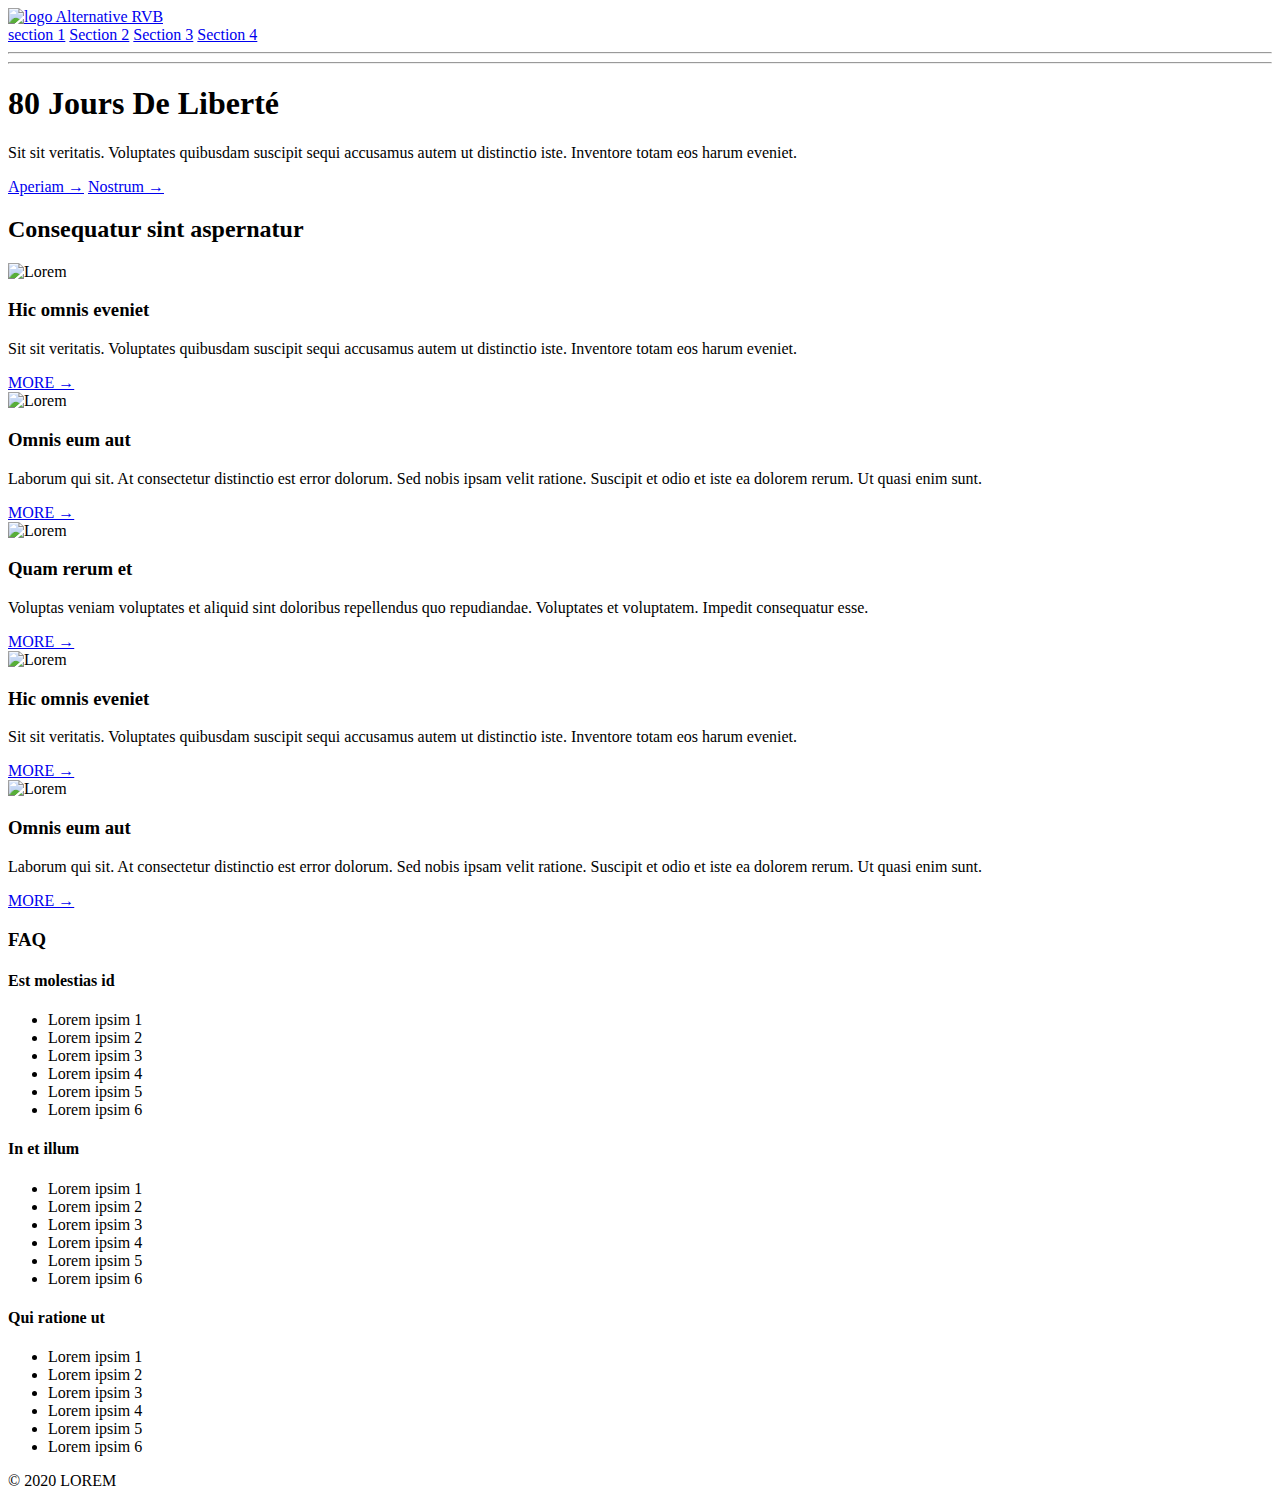
==== index.html @ 30b0284a "Add files via upload" ====
<!DOCTYPE html>
<html lang="zxx">

<head>
    <meta charset="UTF-8">
    <meta http-equiv="X-UA-Compatible" content="IE=edge">
    <meta name="viewport" content="width=device-width, initial-scale=1.0">
    <!-- <meta property="og:url" content="https://seo-beta.vercel.app/" />
    <meta property="og:type" content="article" />
    <meta property="og:title" content="80 Jours pour faire le tour du monde" />
    <meta property="og:description" content="Blog et discussions autour du voyage, des bons plans toute l'année" />
    <meta property="og:image" content="https://seo-beta.vercel.app/images/air-balloon.jpg" /> -->
    <title>Blog 😆</title>

    <link rel="icon" href="images/favicon.svg" type="image/svg+xml">

    <link rel="stylesheet" href="https://cdnjs.cloudflare.com/ajax/libs/font-awesome/5.15.2/css/all.min.css"
        integrity="sha512-HK5fgLBL+xu6dm/Ii3z4xhlSUyZgTT9tuc/hSrtw6uzJOvgRr2a9jyxxT1ely+B+xFAmJKVSTbpM/CuL7qxO8w=="
        crossorigin="anonymous" />
    <!-- <link rel="stylesheet" href="css/1_reset.css"> -->
    <link rel="stylesheet" href="css/2_normalize.css">
    <link rel="stylesheet" href="css/3_master.css">
    <link rel="stylesheet" href="css/navbar.css">
</head>

<body>
    <header>
        <nav class="nav">
            <div class="nav__logo">
                <a href="./" title="Accueil">
                    <img src="images/logo-80jours-white.png" alt="logo Alternative RVB" width="150">
                </a>
            </div>
            <div class="nav__bar">
                <div class="internal-links">
                    <a href="#section1">section 1</a>
                    <a href="#section2">Section 2</a>
                    <a href="#section3">Section 3</a>
                    <a href="#section4">Section 4</a>
                </div>
                <hr>
                <div class="social-media">
                    <a href="#"><i class="fab fa-gitlab"></i></a>
                    <a href="#"><i class="fab fa-github-square"></i></a>
                    <a href="#"><i class="fab fa-codepen"></i></a>
                    <a href="#"><i class="fab fa-behance-square"></i></a>
                </div>
                <hr>
                <div class="light-button">
                    <i class="far fa-lightbulb"></i>
                </div>
            </div>
            <div class="nav__action-button">
                <div class="action-button__bar action-button--bar1"></div>
                <div class="action-button__bar action-button--bar2"></div>
                <div class="action-button__bar action-button--bar3"></div>
            </div>
        </nav>
    </header>
    <main>
        <!-- ANCHOR SECTION 1 -->
        <section class="section1 d-flex row wrap jc-c ai-c bg-primary txt-white">
            <div class="cta w-600 pt-5">
                <header class="cta__header">
                    <h1 class="cta__title p-1 txt-white">80 Jours De Liberté</h1>
                </header>
                <div class="cta__content p-1">
                    <p class="cta__p">Sit sit veritatis. Voluptates quibusdam suscipit sequi accusamus autem ut
                        distinctio iste. Inventore totam eos harum eveniet.</p>
                </div>
                <footer class="cta__footer p-1">
                    <a href="#" class="cta__link btn btn-light">Aperiam →</a>
                    <a href="#" class="cta__link btn btn-light">Nostrum →</a>
                </footer>
            </div>
        </section>
        <!-- ANCHOR SECTION 2 -->
        <section class="section2 d-flex row wrap my-2 m-auto w-1200">
            <h2 class="section2__title p-1">Consequatur sint aspernatur</h2>
            <article class="art f-300 m-1">
                <header class="art__header">
                    <img class="art__img" src="images/placeholder-photo.jpg" alt="Lorem">
                    <h3 class="art__title p-1">Hic omnis eveniet</h3>
                </header>
                <div class="art__content p-1">
                    <p class="art__p">Sit sit veritatis. Voluptates quibusdam suscipit sequi accusamus autem ut
                        distinctio iste. Inventore totam eos harum eveniet.</p>
                </div>
                <footer class="art__footer p-1">
                    <a href="#" class="art__link">MORE →</a>
                </footer>
            </article>
            <article class="art f-300 m-1">
                <header class="art__header">
                    <img class="art__img" src="images/placeholder-photo.jpg" alt="Lorem">
                    <h3 class="art__title p-1">Omnis eum aut</h3>
                </header>
                <div class="art__content p-1">
                    <p class="art__content">Laborum qui sit. At consectetur distinctio est error dolorum. Sed nobis
                        ipsam velit ratione. Suscipit et odio et iste ea dolorem rerum. Ut quasi enim sunt.</p>
                </div>
                <footer class="art__footer p-1">
                    <a href="#" class="art__link">MORE →</a>
                </footer>
            </article>
            <article class="art f-300 m-1">
                <header class="art__header">
                    <img class="art__img" src="images/placeholder-photo.jpg" alt="Lorem">
                    <h3 class="art__title p-1">Quam rerum et</h3>
                </header>
                <div class="art__content p-1">
                    <p class="art__content">Voluptas veniam voluptates et aliquid sint doloribus repellendus quo
                        repudiandae. Voluptates et voluptatem. Impedit consequatur esse.</p>
                </div>
                <footer class="art__footer p-1">
                    <a href="#" class="art__link">MORE →</a>
                </footer>
            </article>
        </section>
        <!-- ANCHOR SECTION 3 -->
        <div class="section3 w-1200 m-auto">
            <article class="art d-flex wrap m-1 my-5">
                <div class="art__div f-300">
                    <img class="art__img" src="images/placeholder-photo.jpg" alt="Lorem">
                </div>
                <div class="art__content f-300 p-1 d-flex jc-c ai-c">
                    <div class="w-400 m-auto">
                        <h3 class="art__title">Hic omnis eveniet</h3>
                        <p class="art__p">Sit sit veritatis. Voluptates quibusdam suscipit sequi accusamus autem ut
                            distinctio iste. Inventore totam eos harum eveniet.</p>
                        <footer class="art__footer p-1">
                            <a href="#" class="art__link">MORE →</a>
                        </footer>
                    </div>
                </div>
            </article>
            <article class="art d-flex wrap m-1 my-5 row-reverse">
                <div class="art__div f-300">
                    <img class="art__img" src="images/placeholder-photo.jpg" alt="Lorem">
                </div>
                <div class="art__content f-300 p-1 d-flex jc-c ai-c">
                    <div class="w-400 m-auto">
                        <h3 class="art__title">Omnis eum aut</h3>
                        <p class="art__content">Laborum qui sit. At consectetur distinctio est error dolorum. Sed nobis
                            ipsam velit ratione. Suscipit et odio et iste ea dolorem rerum. Ut quasi enim sunt.</p>
                        <footer class="art__footer p-1">
                            <a href="#" class="art__link">MORE →</a>
                        </footer>
                    </div>
                </div>
            </article>
        </div>
    </main>
    <footer class="footer bg-default mt-5">
        <section class="footer__section w-1200 p-1 d-flex row wrap m-auto">
            <h3 class="txt-center p-1">FAQ</h3>
            <section class="footer__section f-300 p-1">
                <h4>Est molestias id</h4>
                <ul>
                    <li>Lorem ipsim 1</li>
                    <li>Lorem ipsim 2</li>
                    <li>Lorem ipsim 3</li>
                    <li>Lorem ipsim 4</li>
                    <li>Lorem ipsim 5</li>
                    <li>Lorem ipsim 6</li>
                </ul>
            </section>
            <section class="footer__section f-300 p-1">
                <h4>In et illum</h4>
                <ul>
                    <li>Lorem ipsim 1</li>
                    <li>Lorem ipsim 2</li>
                    <li>Lorem ipsim 3</li>
                    <li>Lorem ipsim 4</li>
                    <li>Lorem ipsim 5</li>
                    <li>Lorem ipsim 6</li>
                </ul>
            </section>
            <section class="footer__section f-300 p-1">
                <h4>Qui ratione ut</h4>
                <ul>
                    <li>Lorem ipsim 1</li>
                    <li>Lorem ipsim 2</li>
                    <li>Lorem ipsim 3</li>
                    <li>Lorem ipsim 4</li>
                    <li>Lorem ipsim 5</li>
                    <li>Lorem ipsim 6</li>
                </ul>
            </section>
        </section>
        <div class="footer__section w-full txt-center txt-white bg-primary p-1">
            <p>© 2020 LOREM</p>
        </div>
    </footer>
    <script src="js/nav-bar.js"></script>
</body>

</html>
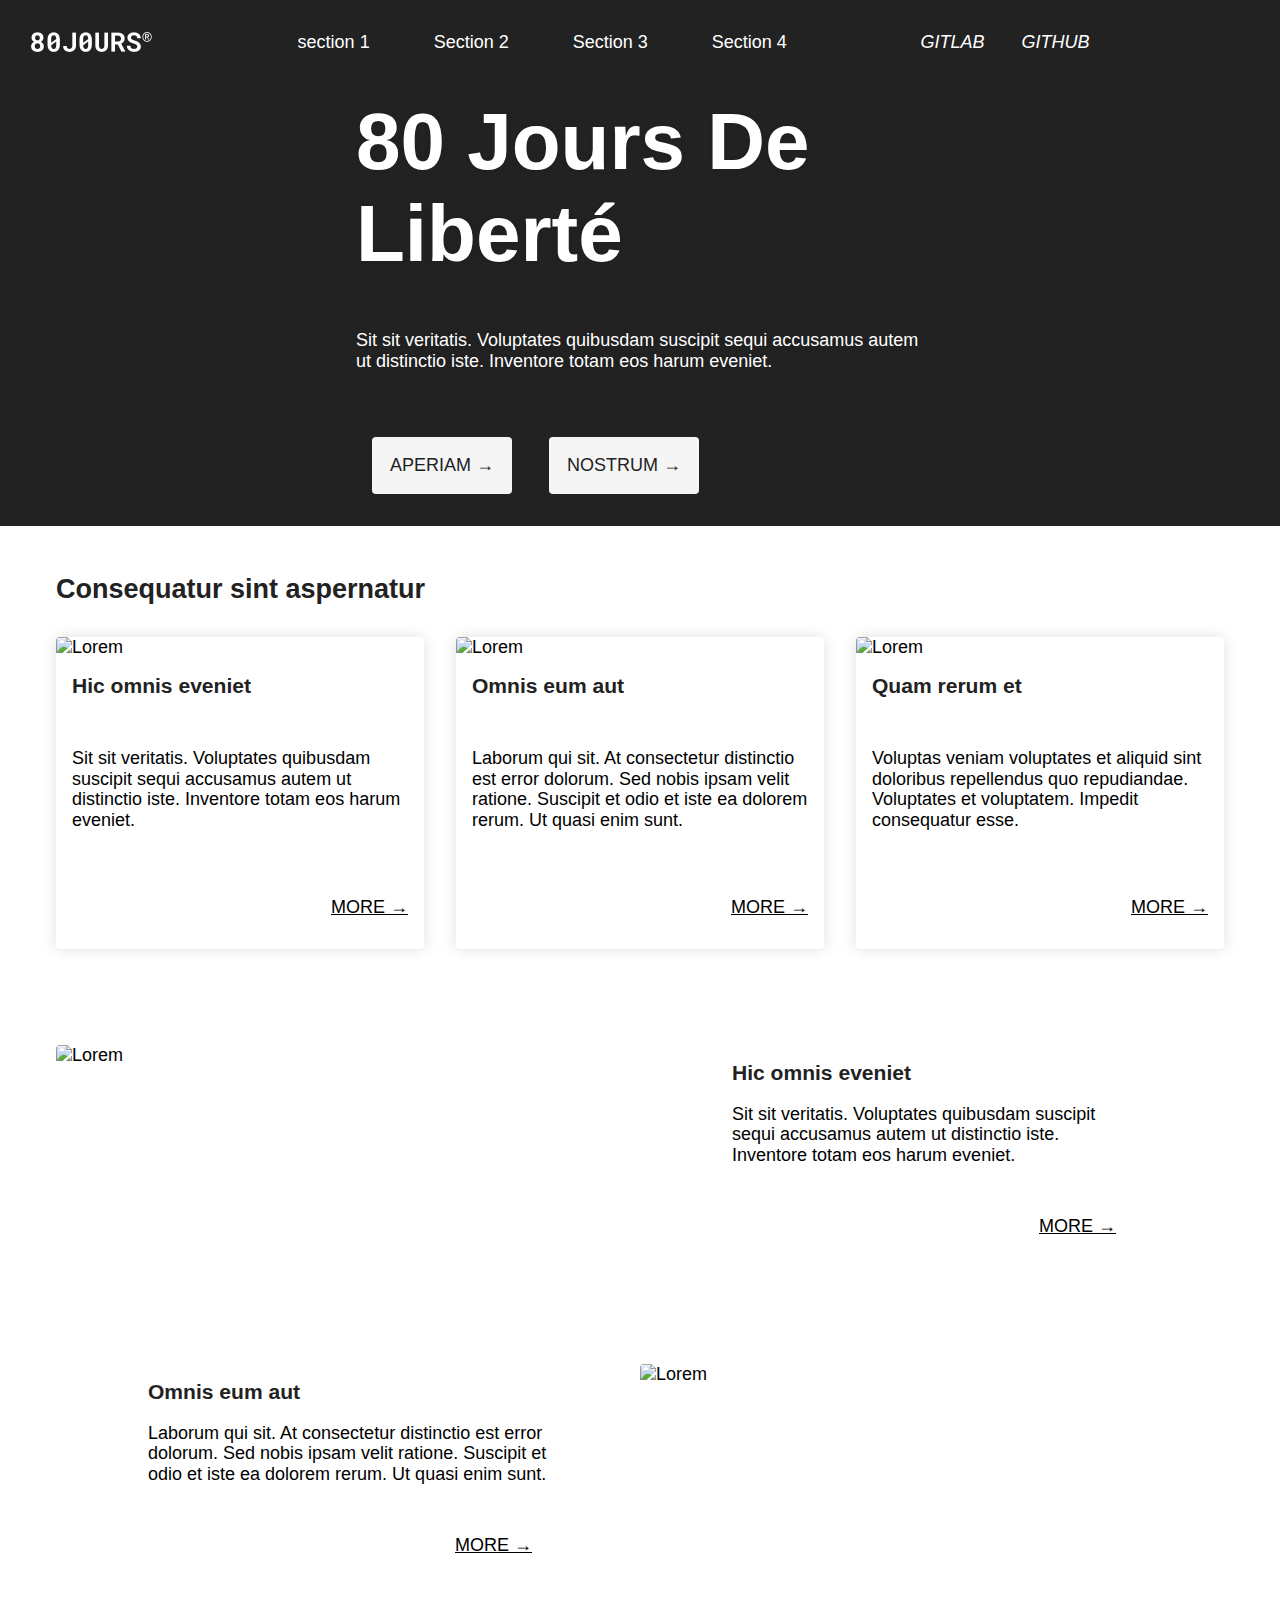
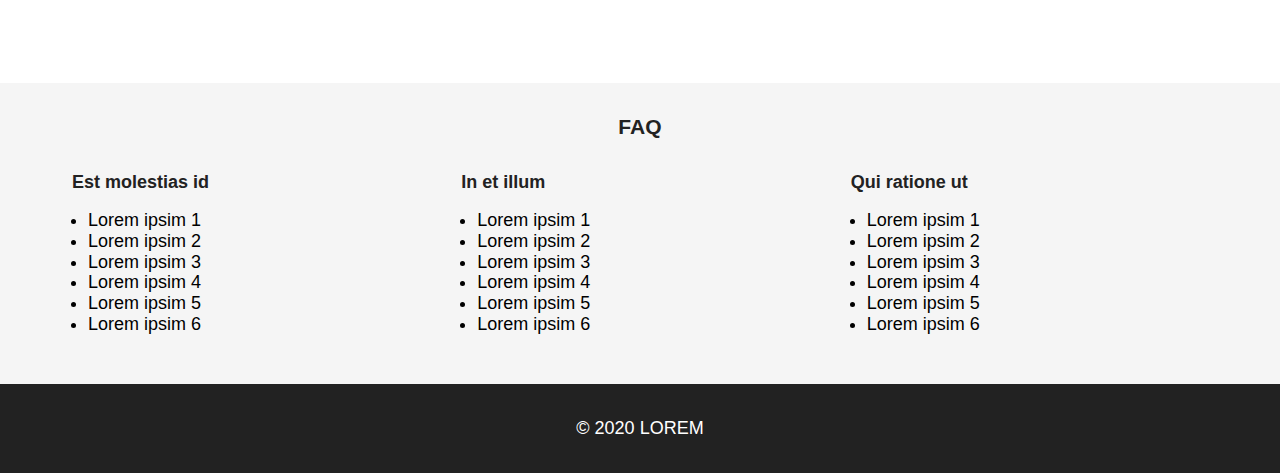
==== commit 2fdd0e51: "Update index.html" ====
--- a/index.html
+++ b/index.html
@@ -5,6 +5,11 @@
     <meta charset="UTF-8">
     <meta http-equiv="X-UA-Compatible" content="IE=edge">
     <meta name="viewport" content="width=device-width, initial-scale=1.0">
+
+    <!-- NOTE Description entre 140 ~ 160 caractéres -->
+
+    <meta name="description" content="80 jours vous donne l'actualités sur les voyages, les meilleurs destinations à visiter. Trouvez des bons plans toute l'année, des codes promo, trip garantie">
+
     <!-- <meta property="og:url" content="https://seo-beta.vercel.app/" />
     <meta property="og:type" content="article" />
     <meta property="og:title" content="80 Jours pour faire le tour du monde" />
@@ -24,6 +29,7 @@
 </head>
 
 <body>
+    <!-- NOTE SEO : minimum de 300 mots/pages - Idéal : 800 mots -->
     <header>
         <nav class="nav">
             <div class="nav__logo">
@@ -40,10 +46,8 @@
                 </div>
                 <hr>
                 <div class="social-media">
-                    <a href="#"><i class="fab fa-gitlab"></i></a>
-                    <a href="#"><i class="fab fa-github-square"></i></a>
-                    <a href="#"><i class="fab fa-codepen"></i></a>
-                    <a href="#"><i class="fab fa-behance-square"></i></a>
+                    <a href="#"><i class="fab fa-gitlab"> GITLAB</i></a>
+                    <a href="#"><i class="fab fa-github-square"> GITHUB</i></a>
                 </div>
                 <hr>
                 <div class="light-button">
@@ -79,7 +83,7 @@
             <h2 class="section2__title p-1">Consequatur sint aspernatur</h2>
             <article class="art f-300 m-1">
                 <header class="art__header">
-                    <img class="art__img" src="images/placeholder-photo.jpg" alt="Lorem">
+                    <img class="art__img" src="images/placeholder-photo-400x225.jpg" alt="Lorem">
                     <h3 class="art__title p-1">Hic omnis eveniet</h3>
                 </header>
                 <div class="art__content p-1">
@@ -92,7 +96,7 @@
             </article>
             <article class="art f-300 m-1">
                 <header class="art__header">
-                    <img class="art__img" src="images/placeholder-photo.jpg" alt="Lorem">
+                    <img class="art__img" src="images/placeholder-photo-400x225.jpg" alt="Lorem">
                     <h3 class="art__title p-1">Omnis eum aut</h3>
                 </header>
                 <div class="art__content p-1">
@@ -105,7 +109,7 @@
             </article>
             <article class="art f-300 m-1">
                 <header class="art__header">
-                    <img class="art__img" src="images/placeholder-photo.jpg" alt="Lorem">
+                    <img class="art__img" src="images/placeholder-photo-400x225.jpg" alt="Lorem">
                     <h3 class="art__title p-1">Quam rerum et</h3>
                 </header>
                 <div class="art__content p-1">
@@ -121,7 +125,7 @@
         <div class="section3 w-1200 m-auto">
             <article class="art d-flex wrap m-1 my-5">
                 <div class="art__div f-300">
-                    <img class="art__img" src="images/placeholder-photo.jpg" alt="Lorem">
+                    <img class="art__img" src="images/placeholder-photo-600x338.jpg" alt="Lorem">
                 </div>
                 <div class="art__content f-300 p-1 d-flex jc-c ai-c">
                     <div class="w-400 m-auto">
@@ -136,7 +140,7 @@
             </article>
             <article class="art d-flex wrap m-1 my-5 row-reverse">
                 <div class="art__div f-300">
-                    <img class="art__img" src="images/placeholder-photo.jpg" alt="Lorem">
+                    <img class="art__img" src="images/placeholder-photo-600x338.jpg" alt="Lorem">
                 </div>
                 <div class="art__content f-300 p-1 d-flex jc-c ai-c">
                     <div class="w-400 m-auto">
@@ -195,4 +199,4 @@
     <script src="js/nav-bar.js"></script>
 </body>
 
-</html>+</html>
--- a/css/3_master.css
+++ b/css/3_master.css
@@ -0,0 +1,284 @@
+        @import 'fonts.css';
+
+        /*NOTE flex: 1 1 valeut ne fonctonne sur <img> les images / voir div */
+        :root {
+            --primary: #222;
+            --light: #f5f5f5;
+            --typo1: 'Fira Sans', sans-serif;
+            --typo2: 'Roboto', sans-serif;
+        }
+
+        /*ANCHOR GLOBAL*/
+        * {
+            box-sizing: border-box;
+        }
+
+        img {
+            max-width: 100%;
+            display: block;
+            /* Attention au "white space" en dessous  */
+        }
+
+        body {
+            margin: 0;
+            font-family: var(--typo2);
+            font-size: 1.125rem;
+        }
+
+        h1,
+        h2,
+        h3,
+        h4,
+        h5,
+        h6 {
+            width: 100%;
+            margin: 0;
+            color: var(--primary);
+            font-family: var(--typo1);
+        }
+
+        ul {
+            padding-left: 1rem;
+        }
+
+        /*ANCHOR MODIFIER*/
+        /*ANCHOR __COLOR*/
+        .bg-default {
+            background-color: var(--light);
+        }
+
+        .bg-primary {
+            background-color: var(--primary);
+        }
+
+        .txt-white {
+            color: white;
+        }
+
+        /*ANCHOR __TYPO*/
+        .txt-center {
+            text-align: center;
+        }
+
+        /*ANCHOR __FLEX*/
+        .d-flex {
+            display: flex;
+        }
+
+        .wrap {
+            flex-wrap: wrap;
+        }
+
+        .wrap-reverse {
+            flex-wrap: wrap-reverse;
+        }
+
+        .row {
+            flex-direction: row;
+        }
+
+        .row-reverse {
+            flex-direction: row-reverse;
+        }
+
+        .column {
+            flex-direction: column;
+        }
+
+        /*ANCHOR __ALIGNMENT*/
+        .jc-c {
+            /* Axe primaire */
+            justify-content: center;
+        }
+
+        .ai-c {
+            /* Axe secondaire */
+            align-items: center;
+        }
+
+        /*ANCHOR __ESPACEMENT*/
+        .p-1 {
+            padding: 1rem;
+        }
+
+        .py-1 {
+            padding-top: 1rem;
+            padding-bottom: 1rem;
+        }
+
+        .py-2 {
+            padding-top: 2rem;
+            padding-bottom: 2rem;
+        }
+
+        .py-3 {
+            padding-top: 3rem;
+            padding-bottom: 3rem;
+        }
+
+        .py-4 {
+            padding-top: 4rem;
+            padding-bottom: 4rem;
+        }
+
+        .py-5 {
+            padding-top: 5rem;
+            padding-bottom: 5rem;
+        }
+
+        .pt-5 {
+            padding-top: 5rem;
+        }
+
+        .m-auto {
+            margin-left: auto;
+            margin-right: auto;
+        }
+
+        .m-1 {
+            margin: 1rem;
+        }
+
+        .my-1 {
+            margin-top: 1rem;
+            margin-bottom: 1rem;
+        }
+
+        .my-2 {
+            margin-top: 2rem;
+            margin-bottom: 2rem;
+        }
+
+        .my-4 {
+            margin-top: 4rem;
+            margin-bottom: 4rem;
+        }
+
+        .my-5 {
+            margin-top: 5rem;
+            margin-bottom: 5rem;
+        }
+
+        .mb-1 {
+            margin-bottom: 1rem;
+        }
+
+        .mt-5 {
+            margin-top: 5rem;
+        }
+
+        /*ANCHOR __DIMENSIONS*/
+        .w-default {
+            max-width: 1200px;
+        }
+
+        .w-full {
+            width: 100%;
+        }
+
+        .w-1200 {
+            max-width: 1200px;
+        }
+
+        .w-400 {
+            max-width: 400px;
+        }
+        .w-600 {
+            max-width: 600px;
+        }
+
+        .w-800 {
+            max-width: 800px;
+        }
+
+        .f-300 {
+            flex: 1 1 300px;
+        }
+
+        /*ANCHOR __BUTTON*/
+        .btn {
+            display: inline-block;
+            text-decoration: none;
+            padding: 1rem;
+            margin: 1rem;
+            border-radius: 4px;
+            border: 2px solid transparent;
+            background-color: var(--primary);
+            color: var(--light);
+            text-transform: uppercase;
+            transition: border, background 500ms;
+        }
+
+        .btn:hover {
+            background-color: transparent;
+            border: 2px solid var(--primary);
+            color: var(--primary);
+        }
+
+        .btn-light {
+            background-color: var(--light);
+            border: 2px solid transparent;
+            color: var(--primary);
+            transition: border, background 500ms;
+        }
+
+        .btn-light:hover {
+            background-color: transparent;
+            border: 2px solid var(--light);
+            color: var(--light);
+        }
+
+        /*ANCHOR __DESIGN*/
+        /*ANCHOR COMPONENTS*/
+        .section1 {
+            min-height: 50vh;
+            /* background-image: url(https://source.unsplash.com/1600x900/?nature,australia);
+            background-size: cover;
+            background-position: 50%; */
+        }
+
+        .cta__title,
+        .cta__content {
+            text-shadow: 0 0 5px rgba(0, 0, 0, 0.125);
+            /*x y floue couleur*/
+        }
+
+        .cta__title {
+            font-size: 2rem;
+        }
+
+        .cta__footer {
+            text-align: left;
+        }
+
+        .section2 .art {
+            box-shadow: 0 0 15px rgba(0, 0, 0, 0.125);
+            border-radius: 4px;
+        }
+
+        .art__img {
+            border-radius: 4px 4px 0 0;
+        }
+
+        .art__link {
+            display: block;
+            color: inherit;
+            text-align: right;
+            margin: 1rem 0;
+        }
+
+        /* ANCHOR MEDIA QUERIES
+        Pour les écrans supérieur > mobile 
+        */
+
+        @media (min-width: 360px) {
+            .cta__title {
+                font-size: 2.5rem;
+            }
+        }
+
+        @media (min-width: 1024px) {
+            .cta__title {
+                font-size: 5rem;
+            }
+        }--- a/css/navbar.css
+++ b/css/navbar.css
@@ -0,0 +1,146 @@
+/*CSS for Side Nav*/
+.nav {
+  /* Background */
+  --color-1: #222;
+  /* link */
+  --color-2: #fff;
+  /* link hover */
+  --color-3: red;
+  --height: 5vh;
+  width: 100%;
+  display: flex;
+  align-items: center;
+  min-height: var(--height);
+  background-color: var(--color-1);
+  padding: 0 1rem;
+  position: fixed;
+  top: 0;
+}
+
+.nav__logo {
+  flex: 1 1 200px;
+}
+
+.nav__bar {
+  width: 0;
+  height: 100%;
+  position: fixed;
+  top: 0;
+  right: 0;
+  display: flex;
+  flex-flow: wrap column;
+  padding-top: 4rem;
+  background-color: var(--color-1);
+  box-shadow: 0 0 15px rgba(0, 0, 0, 0.125);
+  transition: width 0.5s;
+}
+.nav__bar.open {
+  width: min(100%, 600px);
+  transition: width 0.5s;
+}
+.nav__bar .internal-links {
+  display: flex;
+  flex-direction: column;
+}
+.nav__bar .internal-links a {
+  padding: 1rem 2rem;
+}
+.nav__bar .social-media {
+  white-space: nowrap;
+  padding: 1rem;
+  
+}
+.nav__bar .social-media a {
+  padding: 1rem;
+}
+.nav__bar .light-button {
+  cursor: pointer;
+  padding: 1rem 2rem;
+}
+.nav__bar a,
+.nav__bar .light-button {
+  display: inline-block;
+  color: var(--color-2);
+  text-decoration: none;
+  transition: 300ms;
+}
+.nav__bar a:hover,
+.nav__bar .light-button:hover {
+  color: var(--color-3);
+  opacity: 0.8;
+  /* background-color: rgba(255, 255, 255, 0.1); */
+}
+
+.nav__action-button {
+  display: block;
+  padding: 0.5rem;
+  font-size: 1.5rem;
+  z-index: 1;
+  margin-left: auto;
+  /* BUTTON */
+}
+.nav__action-button .action-button__bar {
+  width: 35px;
+  height: 5px;
+  background-color: var(--color-2);
+  margin: 6px 0;
+  border-radius: 2px;
+  /* Rotate first bar */
+  /* Fade out the second bar */
+  /* Rotate last bar */
+}
+.nav__action-button .action-button__bar.action-button--bar1, .nav__action-button .action-button__bar.action-button--bar3 {
+  transition: 0.5s;
+}
+.nav__action-button .action-button__bar.action-button--bar1.change {
+  transform: rotate(-45deg) translate(-9px, 7px);
+}
+.nav__action-button .action-button__bar.action-button--bar2.change {
+  transform: scaleX(0);
+}
+.nav__action-button .action-button__bar.action-button--bar3.change {
+  transform: rotate(45deg) translate(-8px, -7px);
+}
+
+.nav hr {
+  width: 100%;
+  border-color: var(--color-2);
+  border-style: solid;
+  opacity: 0.2;
+}
+
+@media screen and (min-width: 1200px) {
+  .nav__action-button {
+    display: none;
+  }
+
+  .nav__bar {
+    flex: 4 4 800px;
+    position: static;
+    box-shadow: none;
+    flex-wrap: nowrap;
+    flex-direction: row;
+    justify-content: space-between;
+    align-items: center;
+    padding-top: initial;
+    z-index: 0;
+  }
+  .nav__bar.open {
+    width: auto;
+  }
+  .nav__bar .internal-links {
+    flex-direction: row;
+    flex: 2 2 400px;
+  }
+  .nav__bar .social-media {
+    flex: 1 1 200px;
+  }
+  .nav__bar .light-button {
+    margin-left: auto;
+  }
+  .nav hr {
+    display: none;
+  }
+}
+
+/*# sourceMappingURL=navbar.css.map */
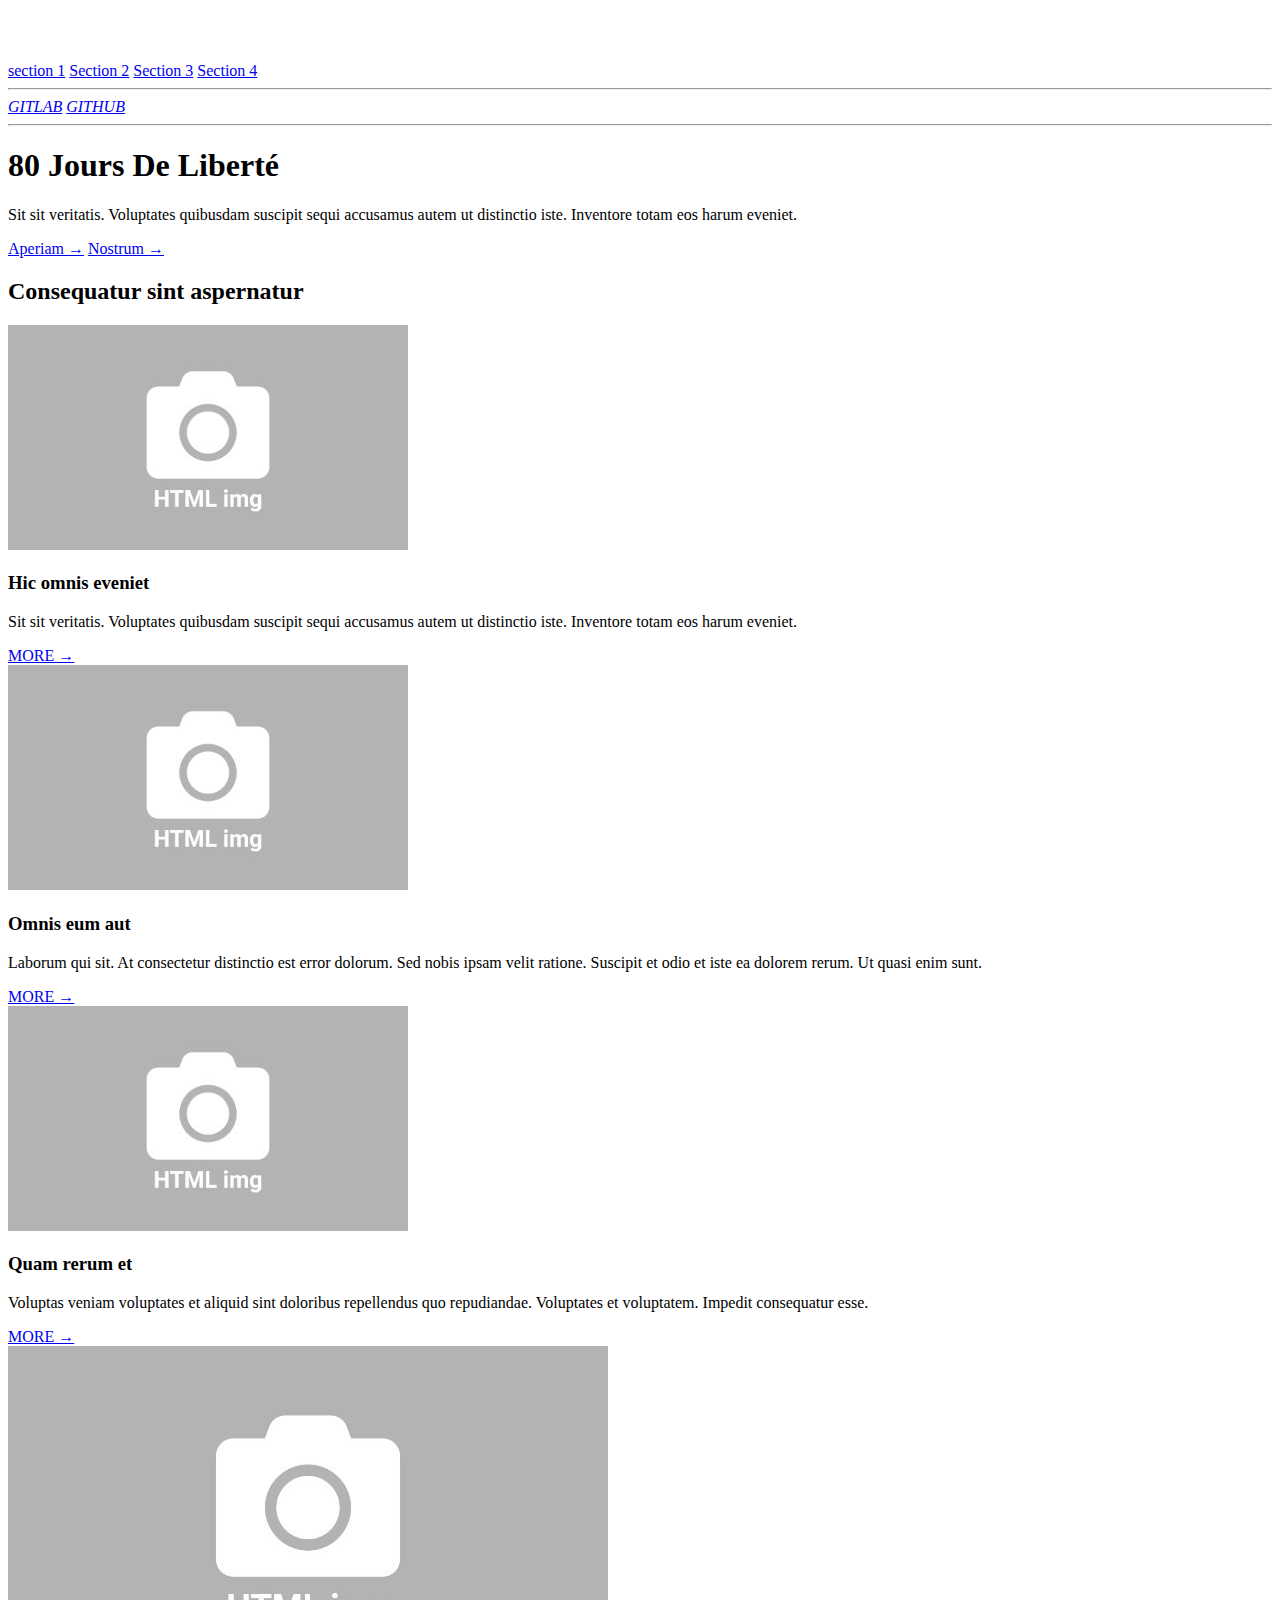
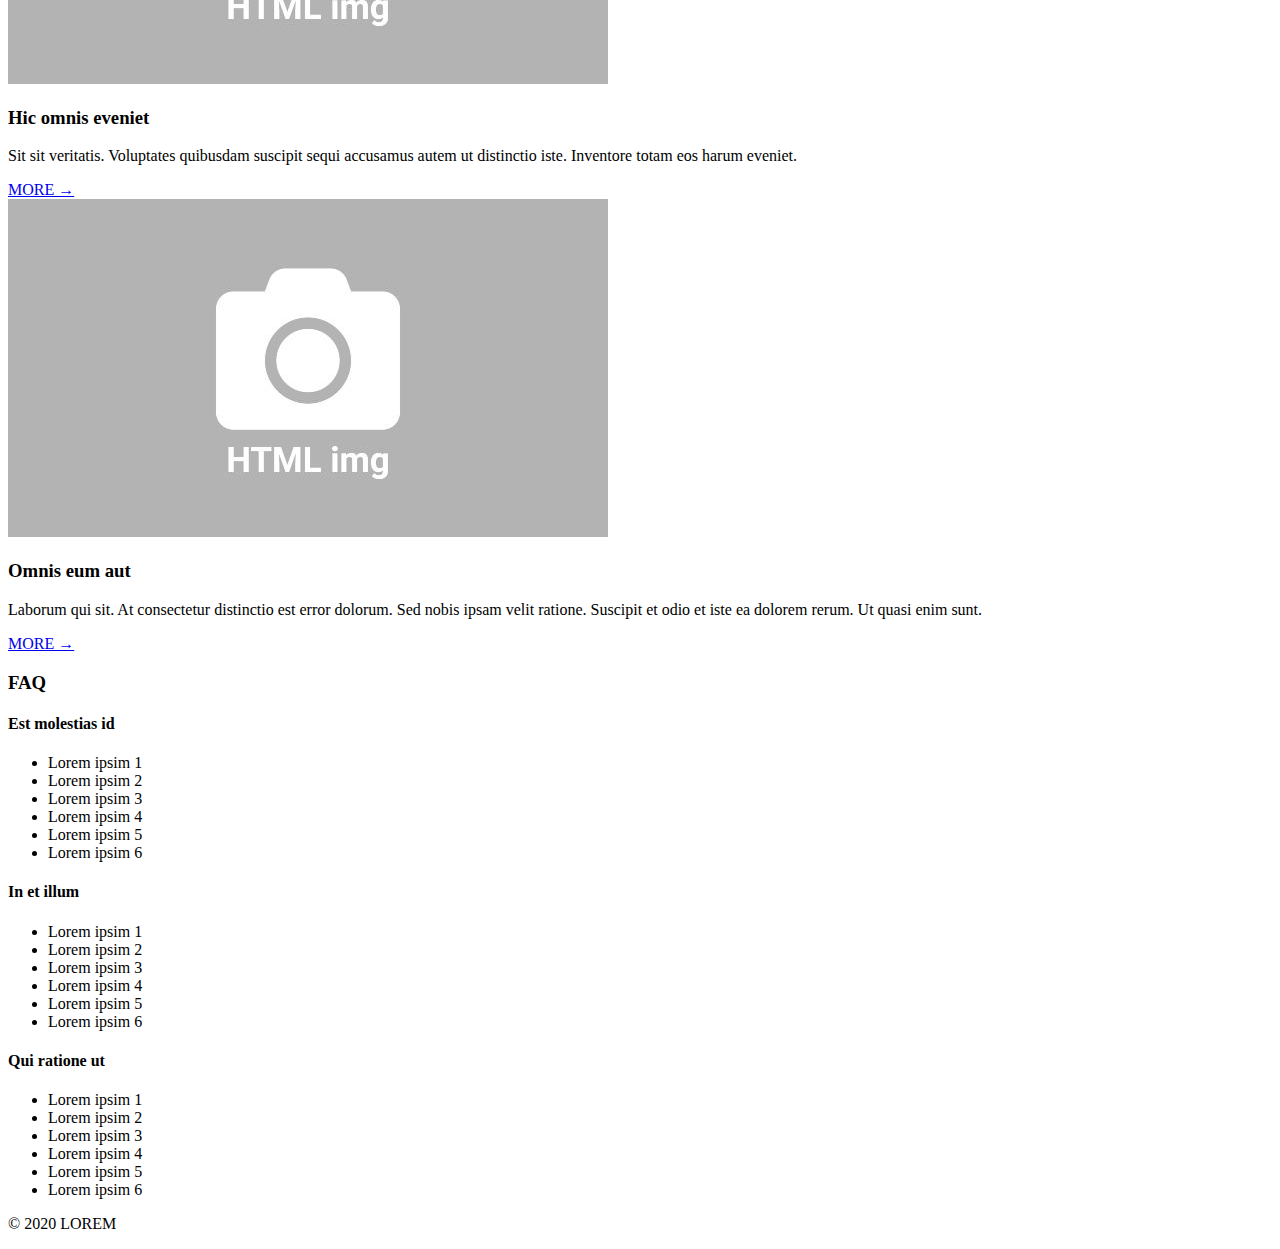
==== commit 0a877cdd: "Update index.html" ====
--- a/index.html
+++ b/index.html
@@ -1,5 +1,5 @@
 <!DOCTYPE html>
-<html lang="zxx">
+<html lang="fr">
 
 <head>
     <meta charset="UTF-8">
@@ -15,7 +15,7 @@
     <meta property="og:title" content="80 Jours pour faire le tour du monde" />
     <meta property="og:description" content="Blog et discussions autour du voyage, des bons plans toute l'année" />
     <meta property="og:image" content="https://seo-beta.vercel.app/images/air-balloon.jpg" /> -->
-    <title>Blog 😆</title>
+    <title>80 Jours Blog Voyage Code Promo</title>
 
     <link rel="icon" href="images/favicon.svg" type="image/svg+xml">
 
@@ -23,9 +23,9 @@
         integrity="sha512-HK5fgLBL+xu6dm/Ii3z4xhlSUyZgTT9tuc/hSrtw6uzJOvgRr2a9jyxxT1ely+B+xFAmJKVSTbpM/CuL7qxO8w=="
         crossorigin="anonymous" />
     <!-- <link rel="stylesheet" href="css/1_reset.css"> -->
-    <link rel="stylesheet" href="css/2_normalize.css">
-    <link rel="stylesheet" href="css/3_master.css">
-    <link rel="stylesheet" href="css/navbar.css">
+    <!-- <link rel="stylesheet" href="css/2_normalize.min.css"> -->
+    <link rel="stylesheet" href="css/3_master.min.css">
+    <!-- <link rel="stylesheet" href="css/navbar.min.css"> -->
 </head>
 
 <body>
@@ -196,7 +196,7 @@
             <p>© 2020 LOREM</p>
         </div>
     </footer>
-    <script src="js/nav-bar.js"></script>
+    <script src="js/nav-bar.min.js"></script>
 </body>
 
 </html>
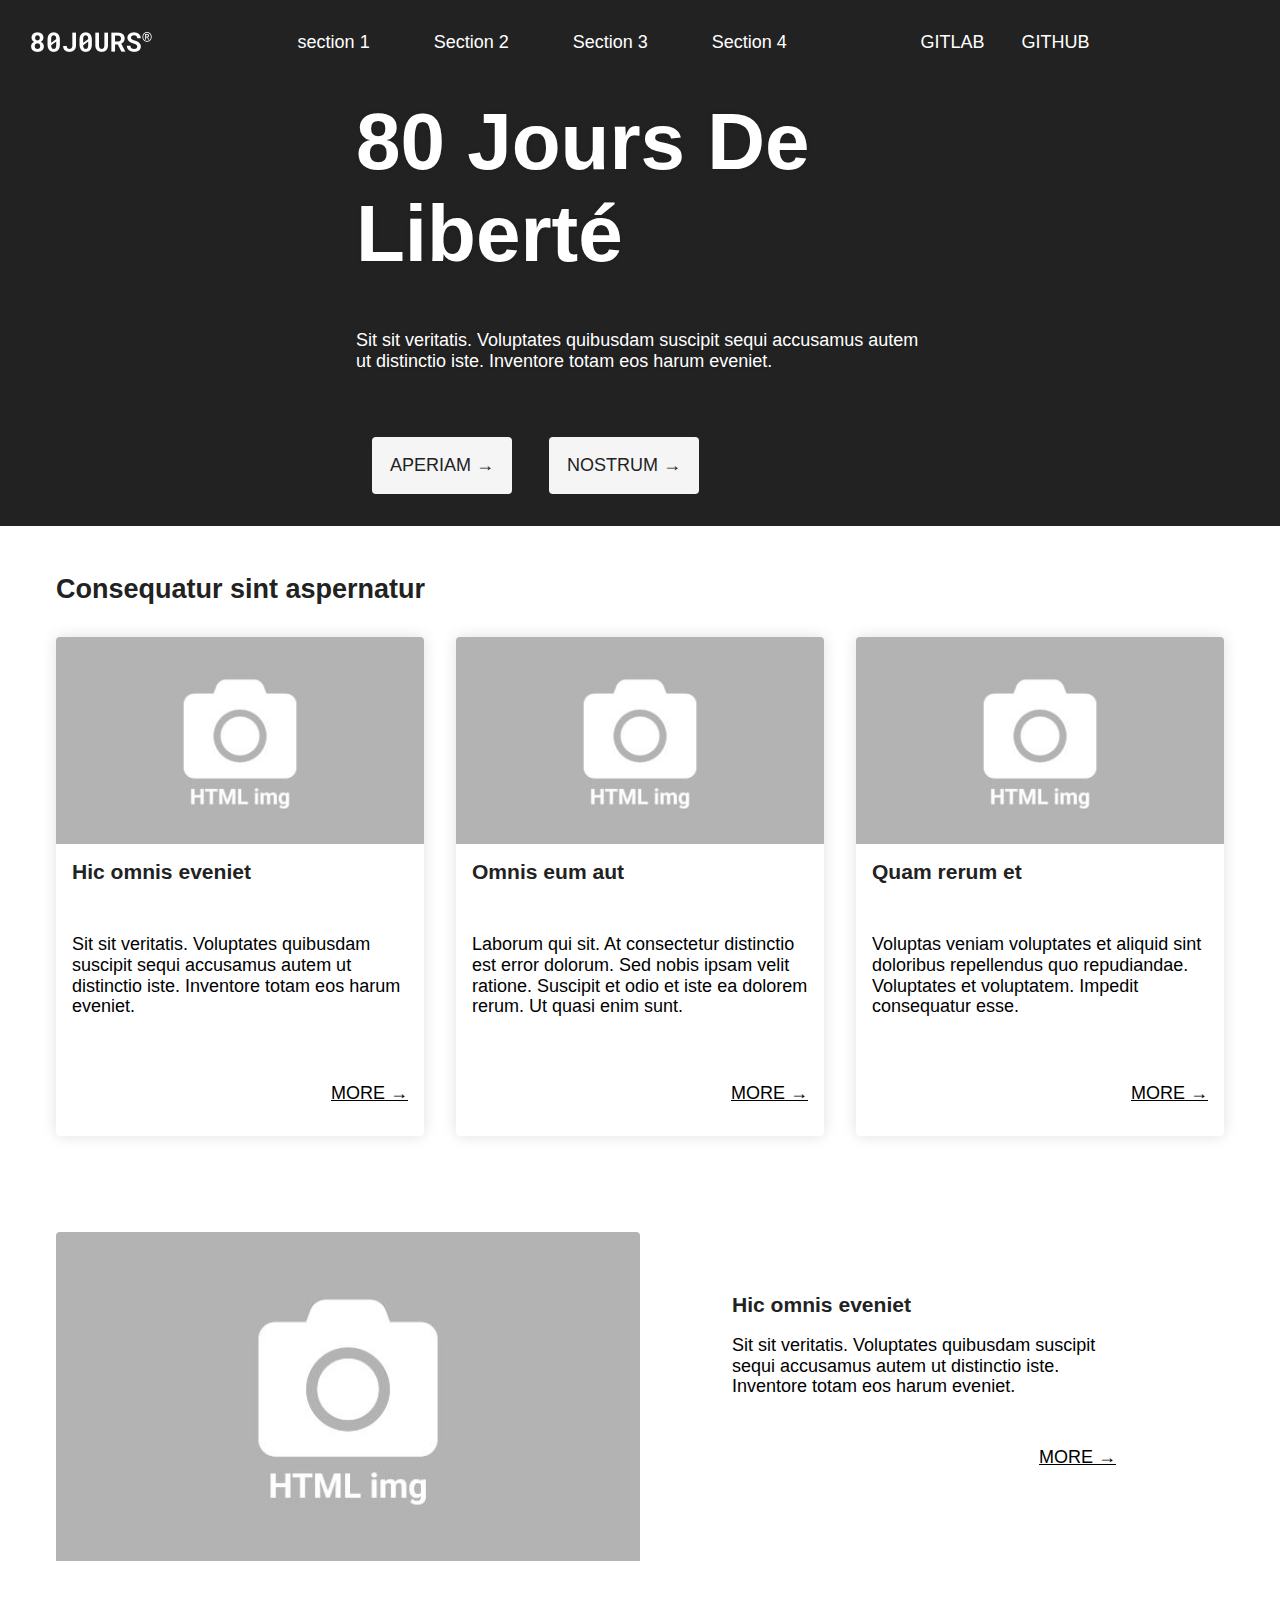
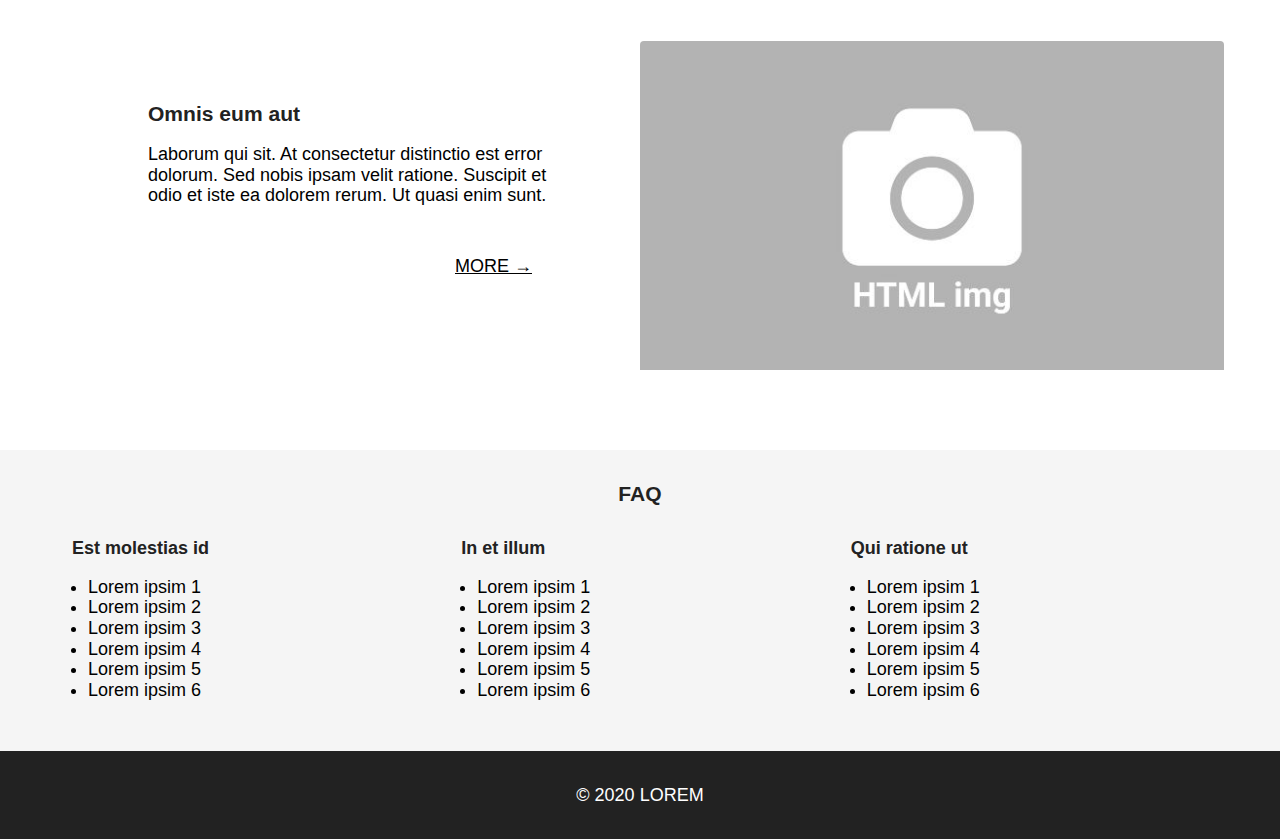
==== commit 3a5fab40: "Update index.html" ====
--- a/index.html
+++ b/index.html
@@ -6,16 +6,24 @@
     <meta http-equiv="X-UA-Compatible" content="IE=edge">
     <meta name="viewport" content="width=device-width, initial-scale=1.0">
 
-    <!-- NOTE Description entre 140 ~ 160 caractéres -->
-
-    <meta name="description" content="80 jours vous donne l'actualités sur les voyages, les meilleurs destinations à visiter. Trouvez des bons plans toute l'année, des codes promo, trip garantie">
-
-    <!-- <meta property="og:url" content="https://seo-beta.vercel.app/" />
-    <meta property="og:type" content="article" />
-    <meta property="og:title" content="80 Jours pour faire le tour du monde" />
-    <meta property="og:description" content="Blog et discussions autour du voyage, des bons plans toute l'année" />
-    <meta property="og:image" content="https://seo-beta.vercel.app/images/air-balloon.jpg" /> -->
+    <!-- NOTE Description entre 140 ~ 160 caractères -->
+
+    <!-- TWITTER CARD -->
+    <meta name="twitter:card" content="80 Jours vous donne l'actualité sur les voyages, les meilleures destinations à visiter. Trouvez des bons plans toute l'année, des codes promos, trip garantie" />
+    <meta name="twitter:site" content="@TheWamAlt" />
+    <meta name="twitter:creator" content="@TheWamAlt" />
+
+    <!-- FACEBOOK OG -->
+    <meta property="og:url" content="https://80-jours-six.vercel.app/" />
+    <meta property="og:type" content="website" />
+    <meta property="og:title" content="80 Jours Blog Voyage Code Promo" />
+    <meta property="og:description"
+        content="80 Jours vous donne l'actualité sur les voyages, les meilleures destinations à visiter. Trouvez des bons plans toute l'année, des codes promos, trip garantie" />
+    <meta property="og:image" content="https://80-jours-six.vercel.app/images/air-balloon.jpg" />
+
     <title>80 Jours Blog Voyage Code Promo</title>
+
+
 
     <link rel="icon" href="images/favicon.svg" type="image/svg+xml">
 
@@ -29,11 +37,11 @@
 </head>
 
 <body>
-    <!-- NOTE SEO : minimum de 300 mots/pages - Idéal : 800 mots -->
+    <!-- NOTE SEO : minimum 300 mots / pages  - Idéal : 800 mots -->
     <header>
         <nav class="nav">
             <div class="nav__logo">
-                <a href="./" title="Accueil">
+                <a href="./" tit le="Accueil">
                     <img src="images/logo-80jours-white.png" alt="logo Alternative RVB" width="150">
                 </a>
             </div>
@@ -46,8 +54,8 @@
                 </div>
                 <hr>
                 <div class="social-media">
-                    <a href="#"><i class="fab fa-gitlab"> GITLAB</i></a>
-                    <a href="#"><i class="fab fa-github-square"> GITHUB</i></a>
+                    <a href="#"><i class="fab fa-gitlab"></i> GITLAB</a>
+                    <a href="#"><i class="fab fa-github-square"></i> GITHUB</a>
                 </div>
                 <hr>
                 <div class="light-button">
--- a/css/3_master.min.css
+++ b/css/3_master.min.css
@@ -0,0 +1 @@
+/*! normalize.css v8.0.1 | MIT License | github.com/necolas/normalize.css */html{line-height:1.15;-webkit-text-size-adjust:100%}body{margin:0}main{display:block}h1{font-size:2em;margin:.67em 0}hr{box-sizing:content-box;height:0;overflow:visible}pre{font-family:monospace,monospace;font-size:1em}a{background-color:transparent}abbr[title]{border-bottom:none;text-decoration:underline;text-decoration:underline dotted}b,strong{font-weight:bolder}code,kbd,samp{font-family:monospace,monospace;font-size:1em}small{font-size:80%}sub,sup{font-size:75%;line-height:0;position:relative;vertical-align:baseline}sub{bottom:-.25em}sup{top:-.5em}img{border-style:none}button,input,optgroup,select,textarea{font-family:inherit;font-size:100%;line-height:1.15;margin:0}button,input{overflow:visible}button,select{text-transform:none}[type=button],[type=reset],[type=submit],button{-webkit-appearance:button}[type=button]::-moz-focus-inner,[type=reset]::-moz-focus-inner,[type=submit]::-moz-focus-inner,button::-moz-focus-inner{border-style:none;padding:0}[type=button]:-moz-focusring,[type=reset]:-moz-focusring,[type=submit]:-moz-focusring,button:-moz-focusring{outline:1px dotted ButtonText}fieldset{padding:.35em .75em .625em}legend{box-sizing:border-box;color:inherit;display:table;max-width:100%;padding:0;white-space:normal}progress{vertical-align:baseline}textarea{overflow:auto}[type=checkbox],[type=radio]{box-sizing:border-box;padding:0}[type=number]::-webkit-inner-spin-button,[type=number]::-webkit-outer-spin-button{height:auto}[type=search]{-webkit-appearance:textfield;outline-offset:-2px}[type=search]::-webkit-search-decoration{-webkit-appearance:none}::-webkit-file-upload-button{-webkit-appearance:button;font:inherit}details{display:block}summary{display:list-item}template{display:none}[hidden]{display:none}:root{--primary:#222;--light:#f5f5f5;--typo1:'Fira Sans',sans-serif;--typo2:'Roboto',sans-serif}*{box-sizing:border-box}img{max-width:100%;display:block}body{margin:0;font-family:var(--typo2);font-size:1.125rem}h1,h2,h3,h4,h5,h6{width:100%;margin:0;color:var(--primary);font-family:var(--typo1)}ul{padding-left:1rem}.bg-default{background-color:var(--light)}.bg-primary{background-color:var(--primary)}.txt-white{color:#fff}.txt-center{text-align:center}.d-flex{display:flex}.wrap{flex-wrap:wrap}.wrap-reverse{flex-wrap:wrap-reverse}.row{flex-direction:row}.row-reverse{flex-direction:row-reverse}.column{flex-direction:column}.jc-c{justify-content:center}.ai-c{align-items:center}.p-1{padding:1rem}.py-1{padding-top:1rem;padding-bottom:1rem}.py-2{padding-top:2rem;padding-bottom:2rem}.py-3{padding-top:3rem;padding-bottom:3rem}.py-4{padding-top:4rem;padding-bottom:4rem}.py-5{padding-top:5rem;padding-bottom:5rem}.pt-5{padding-top:5rem}.m-auto{margin-left:auto;margin-right:auto}.m-1{margin:1rem}.my-1{margin-top:1rem;margin-bottom:1rem}.my-2{margin-top:2rem;margin-bottom:2rem}.my-4{margin-top:4rem;margin-bottom:4rem}.my-5{margin-top:5rem;margin-bottom:5rem}.mb-1{margin-bottom:1rem}.mt-5{margin-top:5rem}.w-default{max-width:1200px}.w-full{width:100%}.w-1200{max-width:1200px}.w-400{max-width:400px}.w-600{max-width:600px}.w-800{max-width:800px}.f-300{flex:1 1 300px}.btn{display:inline-block;text-decoration:none;padding:1rem;margin:1rem;border-radius:4px;border:2px solid transparent;background-color:var(--primary);color:var(--light);text-transform:uppercase;transition:border,background .5s}.btn:hover{background-color:transparent;border:2px solid var(--primary);color:var(--primary)}.btn-light{background-color:var(--light);border:2px solid transparent;color:var(--primary);transition:border,background .5s}.btn-light:hover{background-color:transparent;border:2px solid var(--light);color:var(--light)}.section1{min-height:50vh}.cta__content,.cta__title{text-shadow:0 0 5px rgba(0,0,0,.125)}.cta__title{font-size:2rem}.cta__footer{text-align:left}.section2 .art{box-shadow:0 0 15px rgba(0,0,0,.125);border-radius:4px}.art__img{border-radius:4px 4px 0 0}.art__link{display:block;color:inherit;text-align:right;margin:1rem 0}@media (min-width:360px){.cta__title{font-size:2.5rem}}@media (min-width:1024px){.cta__title{font-size:5rem}}.nav{--color-1:#222;--color-2:#fff;--color-3:red;--height:5vh;width:100%;display:flex;align-items:center;min-height:var(--height);background-color:var(--color-1);padding:0 1rem;position:fixed;top:0}.nav__logo{flex:1 1 200px}.nav__bar{width:0;height:100%;position:fixed;top:0;right:0;display:flex;flex-flow:wrap column;padding-top:4rem;background-color:var(--color-1);box-shadow:0 0 15px rgba(0,0,0,.125);transition:width .5s}.nav__bar.open{width:min(100%,600px);transition:width .5s}.nav__bar .internal-links{display:flex;flex-direction:column}.nav__bar .internal-links a{padding:1rem 2rem}.nav__bar .social-media{white-space:nowrap;padding:1rem}.nav__bar .social-media a{padding:1rem}.nav__bar .light-button{cursor:pointer;padding:1rem 2rem}.nav__bar .light-button,.nav__bar a{display:inline-block;color:var(--color-2);text-decoration:none;transition:.3s}.nav__bar .light-button:hover,.nav__bar a:hover{color:var(--color-3);opacity:.8}.nav__action-button{display:block;padding:.5rem;font-size:1.5rem;z-index:1;margin-left:auto}.nav__action-button .action-button__bar{width:35px;height:5px;background-color:var(--color-2);margin:6px 0;border-radius:2px}.nav__action-button .action-button__bar.action-button--bar1,.nav__action-button .action-button__bar.action-button--bar3{transition:.5s}.nav__action-button .action-button__bar.action-button--bar1.change{transform:rotate(-45deg) translate(-9px,7px)}.nav__action-button .action-button__bar.action-button--bar2.change{transform:scaleX(0)}.nav__action-button .action-button__bar.action-button--bar3.change{transform:rotate(45deg) translate(-8px,-7px)}.nav hr{width:100%;border-color:var(--color-2);border-style:solid;opacity:.2}@media screen and (min-width:1200px){.nav__action-button{display:none}.nav__bar{flex:4 4 800px;position:static;box-shadow:none;flex-wrap:nowrap;flex-direction:row;justify-content:space-between;align-items:center;padding-top:initial;z-index:0}.nav__bar.open{width:auto}.nav__bar .internal-links{flex-direction:row;flex:2 2 400px}.nav__bar .social-media{flex:1 1 200px}.nav__bar .light-button{margin-left:auto}.nav hr{display:none}}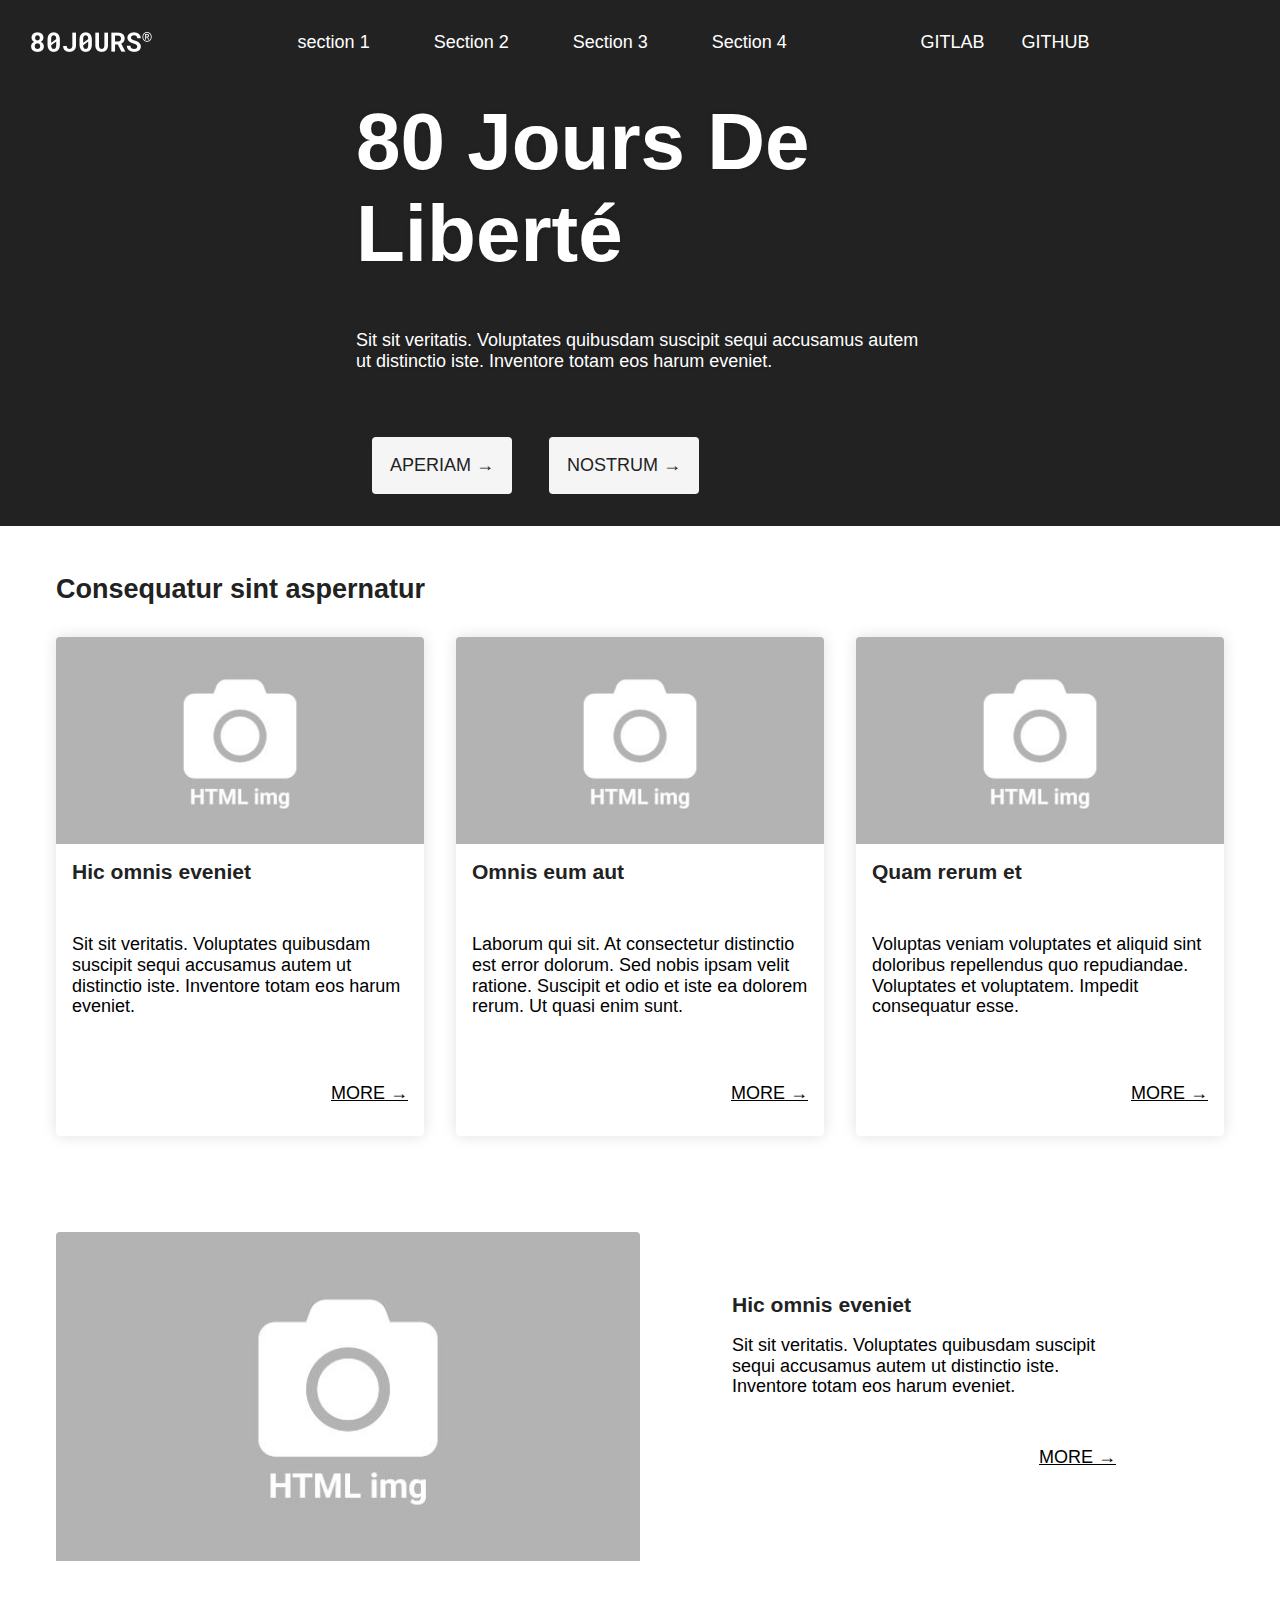
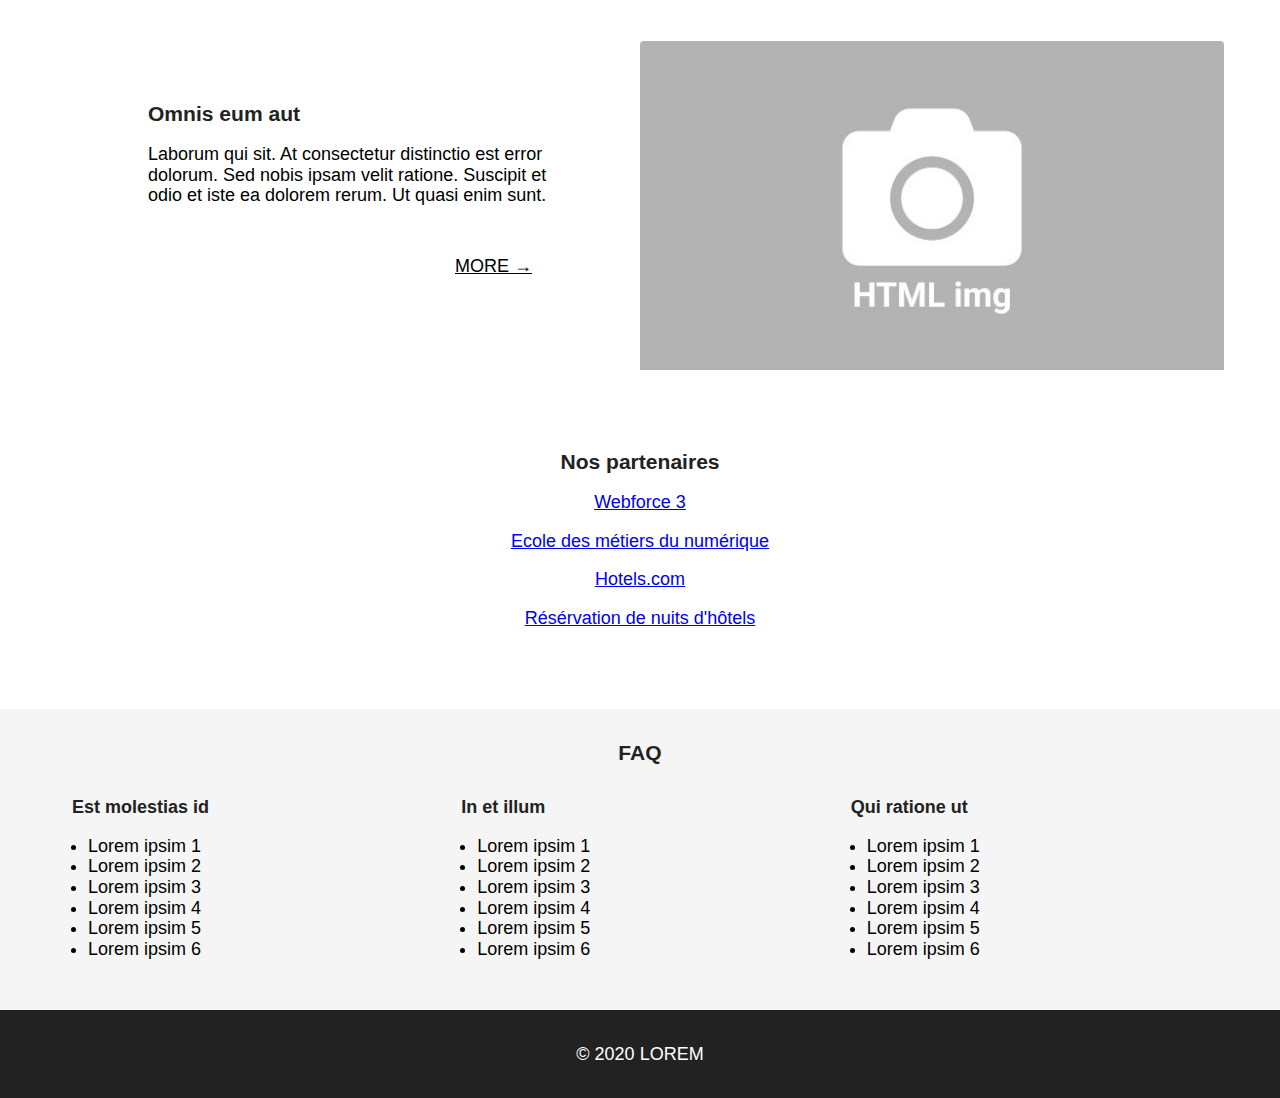
==== commit 98c3a6ff: "Update index.html" ====
--- a/index.html
+++ b/index.html
@@ -14,12 +14,12 @@
     <meta name="twitter:creator" content="@TheWamAlt" />
 
     <!-- FACEBOOK OG -->
-    <meta property="og:url" content="https://80-jours-six.vercel.app/" />
+    <meta property="og:url" content="https://80-jours.vercel.app/" />
     <meta property="og:type" content="website" />
     <meta property="og:title" content="80 Jours Blog Voyage Code Promo" />
     <meta property="og:description"
         content="80 Jours vous donne l'actualité sur les voyages, les meilleures destinations à visiter. Trouvez des bons plans toute l'année, des codes promos, trip garantie" />
-    <meta property="og:image" content="https://80-jours-six.vercel.app/images/air-balloon.jpg" />
+    <meta property="og:image" content="https://80-jours.vercel.app/images/air-balloon.jpg" />
 
     <title>80 Jours Blog Voyage Code Promo</title>
 
@@ -34,6 +34,11 @@
     <!-- <link rel="stylesheet" href="css/2_normalize.min.css"> -->
     <link rel="stylesheet" href="css/3_master.min.css">
     <!-- <link rel="stylesheet" href="css/navbar.min.css"> -->
+
+    <!-- Cannonical URL -->
+    <!-- Protège du plagiat -->
+    <link rel="cannonical" href="https://80-jours.vercel.app/">
+
 </head>
 
 <body>
@@ -162,6 +167,17 @@
                 </div>
             </article>
         </div>
+        <section class="section4 w-600 txt-center m-auto">
+            <h3>Nos partenaires</h3>
+            <a href="https://www.wf3.fr/">
+                <p>Webforce 3</p>
+                <p>Ecole des métiers du numérique</p>
+            </a>
+            <a href="https://www.wf3.fr/">
+                <p>Hotels.com</p>
+                <p>Résérvation de nuits d'hôtels</p>
+            </a>
+        </section>
     </main>
     <footer class="footer bg-default mt-5">
         <section class="footer__section w-1200 p-1 d-flex row wrap m-auto">
